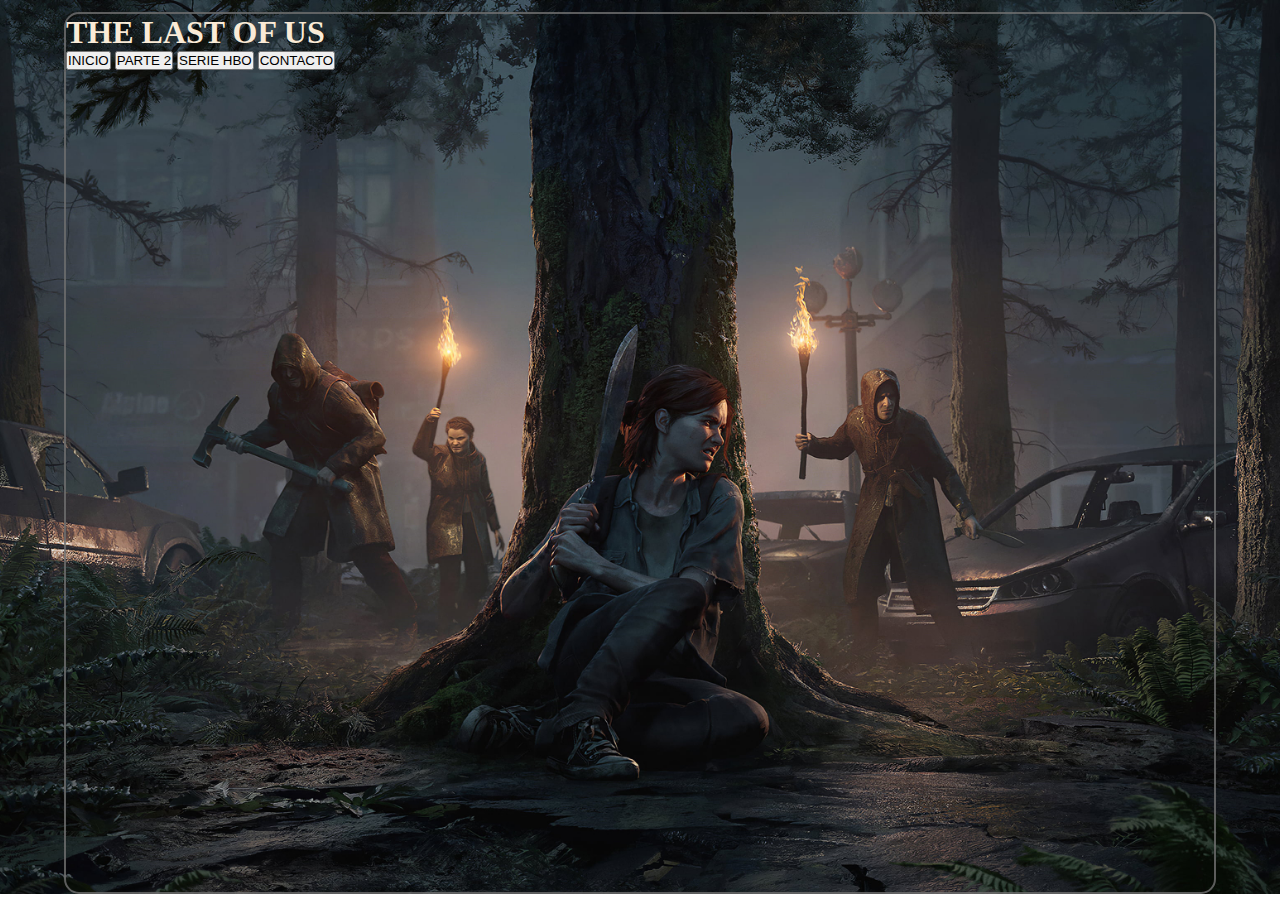
==== parteuno.html @ bf4d1dc1 "se inicia pagina parte 1" ====
<!DOCTYPE html>
<html lang="en">

<head>
    <meta charset="UTF-8">
    <meta http-equiv="X-UA-Compatible" content="IE=edge">
    <meta name="viewport" content="width=device-width, initial-scale=1.0">
    <link rel="stylesheet" href="./css/style.css">
    <title>Parte 1</title>
</head>

<body class="fondoparteuno">

    <div class="recuadro">

        <header>

            <h1>THE LAST OF US</h1>

            <nav>
                <input type="button" value="INICIO">
                <input type="button" value="PARTE 2">
                <input type="button" value="SERIE HBO">
                <input type="button" value="CONTACTO">
            </nav>
        </header>

        <main>

        </main>

        <footer>

        </footer>

    </div>
</body>

</html>
---- css/style.css ----
* {
  margin: 0;
  padding: 0;
  box-sizing: border-box;
}

.recuadro {
  width: 90%;
  height: 98vh;
  border: solid 2px rgba(110, 110, 110, 0.822);
  border-radius: 15px;
  margin: auto;
  margin-top: 12px;
}

.header__titulo {
  text-align: center;
  margin-bottom: 15px;
}

hr {
  margin: auto;
  margin-top: 20px;
  width: 80%;
}

.header__botones {
  display: flex;
  justify-content: center;
  gap: 10px;
}
.header__botones input {
  border: 2px solid;
  height: 25px;
  width: 85px;
  border-radius: 15px;
  font-size: 0.7rem;
  transition: all 300ms;
}
.header__botones input:hover {
  background-color: bisque;
  color: black;
  transform: scale(1.2);
}

.footer {
  display: flex;
  flex-direction: column;
  justify-content: center;
  align-items: center;
  gap: 10px;
}

.footer__iconos {
  display: flex;
  gap: 30px;
}
.footer__iconos i {
  color: aliceblue;
  font-size: 1.3rem;
}
.footer__iconos a {
  transition: all 300ms;
}
.footer__iconos a:hover {
  transform: scale(1.5);
}

.footer__audio {
  width: 180px;
  justify-content: center;
}

.fondo__index {
  background-image: url(/img/fondo-principal.jfif);
  background-position: center;
  background-repeat: no-repeat;
  background-size: cover;
  color: antiquewhite;
}

.main {
  width: 100%;
  height: 75%;
}

.section {
  display: flex;
  flex-direction: column;
  justify-content: center;
  align-items: center;
  width: 100%;
  height: 60vh;
}
.section__logo {
  width: 100%;
  margin-top: 60px;
  max-width: 800px;
}
.section__texto {
  text-align: center;
  margin-top: 25px;
  max-width: 700px;
}

.fondoparteuno {
  background-image: url(/img/fondo-parte-uno.jfif);
  background-position: center;
  background-repeat: no-repeat;
  background-size: cover;
  color: antiquewhite;
}

/*# sourceMappingURL=style.css.map */
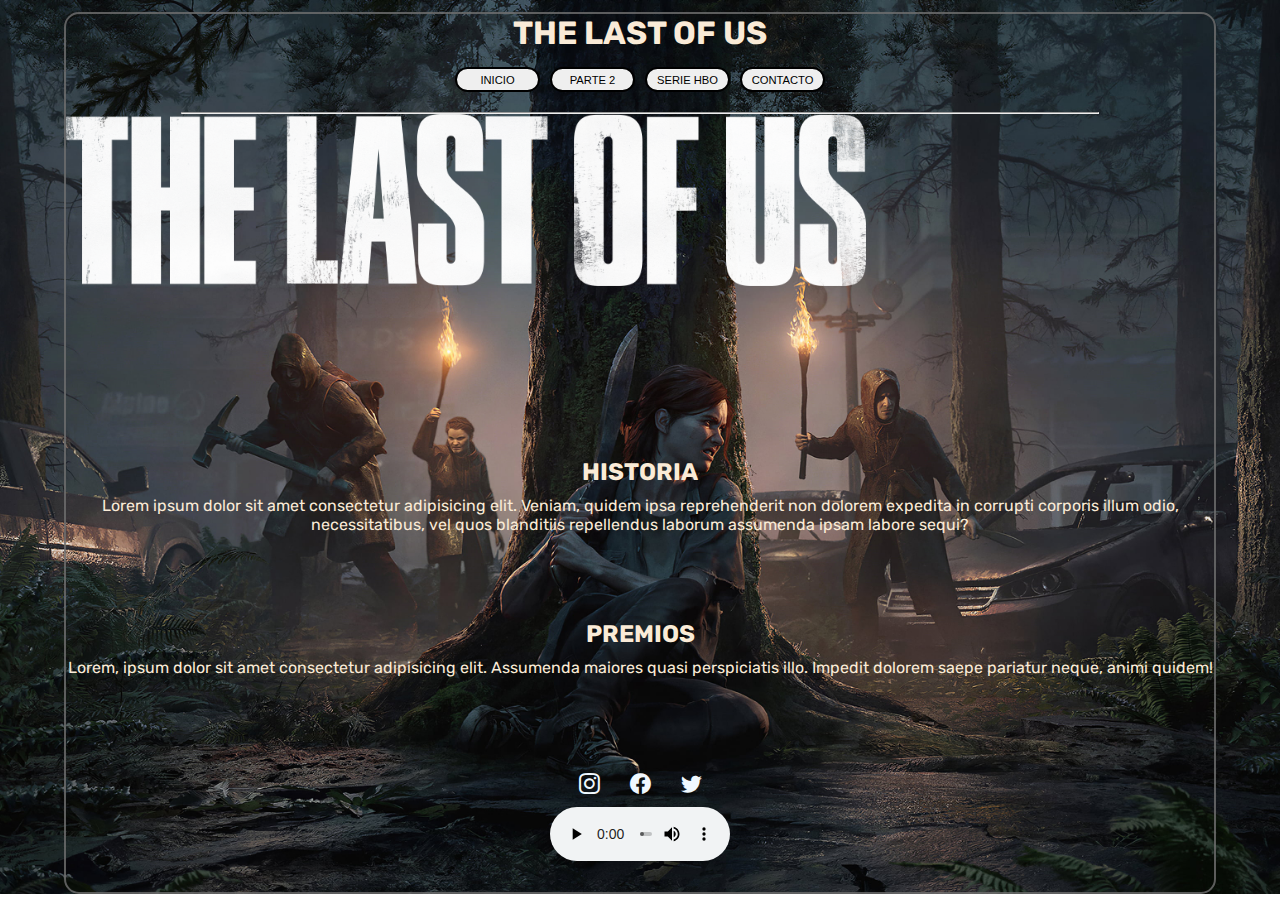
==== commit e7da0920: "se desarrollo la web para mobile" ====
--- a/parteuno.html
+++ b/parteuno.html
@@ -5,6 +5,12 @@
     <meta charset="UTF-8">
     <meta http-equiv="X-UA-Compatible" content="IE=edge">
     <meta name="viewport" content="width=device-width, initial-scale=1.0">
+    <link rel="preconnect" href="https://fonts.googleapis.com">
+    <link rel="preconnect" href="https://fonts.gstatic.com" crossorigin>
+    <link href="https://fonts.googleapis.com/css2?family=Rubik:wght@400;500&display=swap" rel="stylesheet">
+    <link rel="preconnect" href="https://fonts.googleapis.com">
+    <link rel="preconnect" href="https://fonts.gstatic.com" crossorigin>
+    <link rel="stylesheet" href="https://cdn.jsdelivr.net/npm/bootstrap-icons@1.10.2/font/bootstrap-icons.css">
     <link rel="stylesheet" href="./css/style.css">
     <title>Parte 1</title>
 </head>
@@ -13,23 +19,55 @@
 
     <div class="recuadro">
 
-        <header>
+        <header class="header">
 
-            <h1>THE LAST OF US</h1>
+            <h1 class="header__titulo">THE LAST OF US</h1>
 
-            <nav>
+            <nav class="header__botones">
                 <input type="button" value="INICIO">
                 <input type="button" value="PARTE 2">
                 <input type="button" value="SERIE HBO">
                 <input type="button" value="CONTACTO">
             </nav>
         </header>
-
-        <main>
+        <hr>
+        <main class="mainparteuno">
+            <section class="sectionuno">
+                <img class="sectionuno__logo-uno" src="/img/The-Last-Of-Us-Logo-No-Background.png" alt="">
+            </section>
+            
+            <section>
+                <iframe class="sectionuno__video" src="https://www.youtube.com/embed/8a3Aga7JJgE"
+                    title="YouTube video player" frameborder="0"
+                    allow="accelerometer; autoplay; clipboard-write; encrypted-media; gyroscope; picture-in-picture"
+                    allowfullscreen></iframe>
+            </section>
+            
+            <section>
+                <h2 class="sectionuno__titulo">HISTORIA</h2>
+                <p class="sectionuno__texto">Lorem ipsum dolor sit amet consectetur adipisicing elit. Veniam, quidem
+                    ipsa reprehenderit non dolorem expedita in corrupti corporis illum odio, necessitatibus, vel quos
+                    blanditiis repellendus laborum assumenda ipsam labore sequi?</p>
+            </section>
+            
+            <section>
+                <h2 class="sectionuno__titulo">PREMIOS</h2>
+                <p class="sectionuno__texto">Lorem, ipsum dolor sit amet consectetur adipisicing elit. Assumenda maiores
+                    quasi perspiciatis illo. Impedit dolorem saepe pariatur neque, animi quidem!</p>
+            </section>
+           
 
         </main>
-
-        <footer>
+        
+        <footer class="footer">
+            <div class="footer__iconos">
+                <a href="https://www.instagram.com/tatone1988/" target="_blank"><i class="bi bi-instagram"></i></a>
+                <a href="https://www.facebook.com/tato.casas.9" target="_blank"><i class="bi bi-facebook"></i></a>
+                <a href="https://twitter.com/Tatito1988" target="_blank"><i class="bi bi-twitter"></i></a>
+            </div>
+            <audio class="footer__audio" controls autoplay>
+                <source src="/audio/santaloalla.mp3" type="audio/mp3">
+            </audio>
 
         </footer>
 
--- a/css/style.css
+++ b/css/style.css
@@ -109,6 +109,36 @@
   background-repeat: no-repeat;
   background-size: cover;
   color: antiquewhite;
+  font-family: "Rubik", sans-serif;
+}
+
+.mainparteuno {
+  width: 100%;
+  height: 75%;
+  display: grid;
+  grid-template-rows: 1fr 1fr 1fr 1fr;
+  grid-template-columns: 1fr;
+}
+
+.sectionuno {
+  display: grid;
+}
+.sectionuno__logo-uno {
+  width: 100%;
+  max-width: 800px;
+  align-self: center;
+}
+.sectionuno__video {
+  width: 100%;
+  height: 100%;
+}
+.sectionuno__titulo {
+  text-align: center;
+  margin-top: 10px;
+  margin-bottom: 10px;
+}
+.sectionuno__texto {
+  text-align: center;
 }
 
 /*# sourceMappingURL=style.css.map */
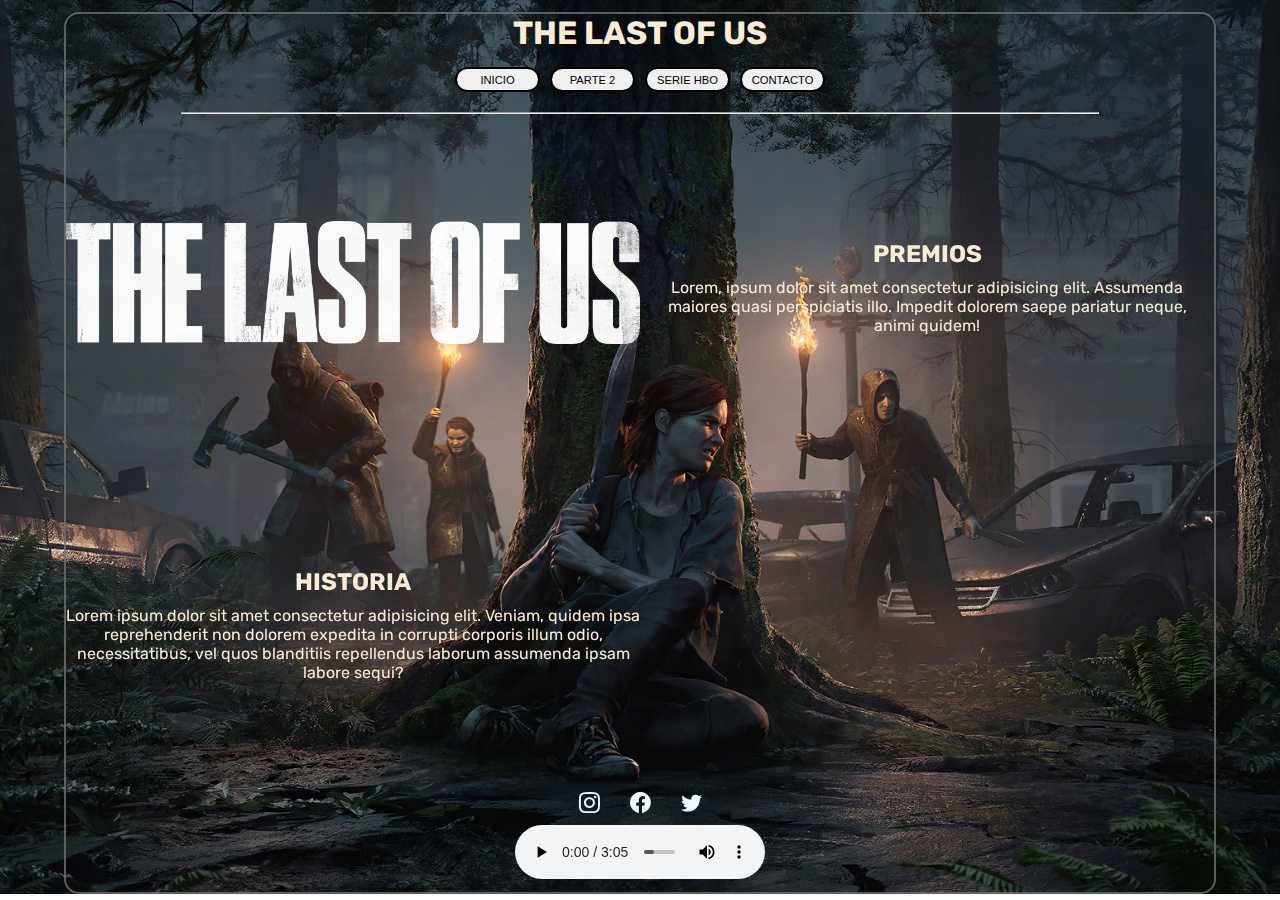
==== commit 069c4a97: "se agrega media query para tablet y deskop en parte 1" ====
--- a/parteuno.html
+++ b/parteuno.html
@@ -35,27 +35,27 @@
             <section class="sectionuno">
                 <img class="sectionuno__logo-uno" src="/img/The-Last-Of-Us-Logo-No-Background.png" alt="">
             </section>
-            
-            <section>
-                <iframe class="sectionuno__video" src="https://www.youtube.com/embed/8a3Aga7JJgE"
+          
+            <section class="video">
+                <iframe class="video__iframe" src="https://www.youtube.com/embed/8a3Aga7JJgE"
                     title="YouTube video player" frameborder="0"
                     allow="accelerometer; autoplay; clipboard-write; encrypted-media; gyroscope; picture-in-picture"
                     allowfullscreen></iframe>
             </section>
-            
-            <section>
-                <h2 class="sectionuno__titulo">HISTORIA</h2>
-                <p class="sectionuno__texto">Lorem ipsum dolor sit amet consectetur adipisicing elit. Veniam, quidem
+           
+            <section class="historia">
+                <h2 class="historia__titulo">HISTORIA</h2>
+                <p class="historia__texto">Lorem ipsum dolor sit amet consectetur adipisicing elit. Veniam, quidem
                     ipsa reprehenderit non dolorem expedita in corrupti corporis illum odio, necessitatibus, vel quos
                     blanditiis repellendus laborum assumenda ipsam labore sequi?</p>
             </section>
-            
-            <section>
-                <h2 class="sectionuno__titulo">PREMIOS</h2>
-                <p class="sectionuno__texto">Lorem, ipsum dolor sit amet consectetur adipisicing elit. Assumenda maiores
+         
+            <section class="premios">
+                <h2 class="premios__titulo">PREMIOS</h2>
+                <p class="premios__texto">Lorem, ipsum dolor sit amet consectetur adipisicing elit. Assumenda maiores
                     quasi perspiciatis illo. Impedit dolorem saepe pariatur neque, animi quidem!</p>
             </section>
-           
+         
 
         </main>
         
--- a/css/style.css
+++ b/css/style.css
@@ -46,9 +46,10 @@
 .footer {
   display: flex;
   flex-direction: column;
-  justify-content: center;
+  justify-content: flex-end;
   align-items: center;
   gap: 10px;
+  height: 10vh;
 }
 
 .footer__iconos {
@@ -71,6 +72,11 @@
   justify-content: center;
 }
 
+@media (min-width: 720px) {
+  .footer__audio {
+    width: 250px;
+  }
+}
 .fondo__index {
   background-image: url(/img/fondo-principal.jfif);
   background-position: center;
@@ -114,7 +120,7 @@
 
 .mainparteuno {
   width: 100%;
-  height: 75%;
+  height: 75vh;
   display: grid;
   grid-template-rows: 1fr 1fr 1fr 1fr;
   grid-template-columns: 1fr;
@@ -128,17 +134,75 @@
   max-width: 800px;
   align-self: center;
 }
-.sectionuno__video {
-  width: 100%;
-  height: 100%;
-}
-.sectionuno__titulo {
+
+.historia__titulo {
   text-align: center;
   margin-top: 10px;
   margin-bottom: 10px;
 }
-.sectionuno__texto {
-  text-align: center;
+.historia__texto {
+  text-align: center;
+}
+
+.premios__titulo {
+  text-align: center;
+  margin-top: 10px;
+  margin-bottom: 10px;
+}
+.premios__texto {
+  text-align: center;
+}
+
+.video__iframe {
+  width: 100%;
+  height: 100%;
+  max-width: 700px;
+  max-height: 600px;
+}
+
+@media (min-width: 720px) {
+  .mainparteuno {
+    display: grid;
+    grid-template-columns: repeat(2, 1fr);
+    grid-template-rows: repeat(2, 1fr);
+    grid-template-areas: "logo premios" "historia trailer";
+  }
+}
+@media (min-width: 720px) {
+  .sectionuno {
+    grid-area: logo;
+    justify-self: center;
+    max-width: 700px;
+  }
+}
+@media (min-width: 720px) {
+  .video {
+    grid-area: trailer;
+    display: flex;
+    justify-content: center;
+    align-items: center;
+  }
+}
+@media (min-width: 720px) {
+  .video__iframe {
+    max-width: 680px;
+    max-height: 400px;
+  }
+}
+@media (min-width: 720px) {
+  .historia {
+    grid-area: historia;
+    align-self: center;
+    justify-self: center;
+  }
+}
+@media (min-width: 720px) {
+  .premios {
+    grid-area: premios;
+    align-self: center;
+    justify-self: center;
+    max-width: 550px;
+  }
 }
 
 /*# sourceMappingURL=style.css.map */
